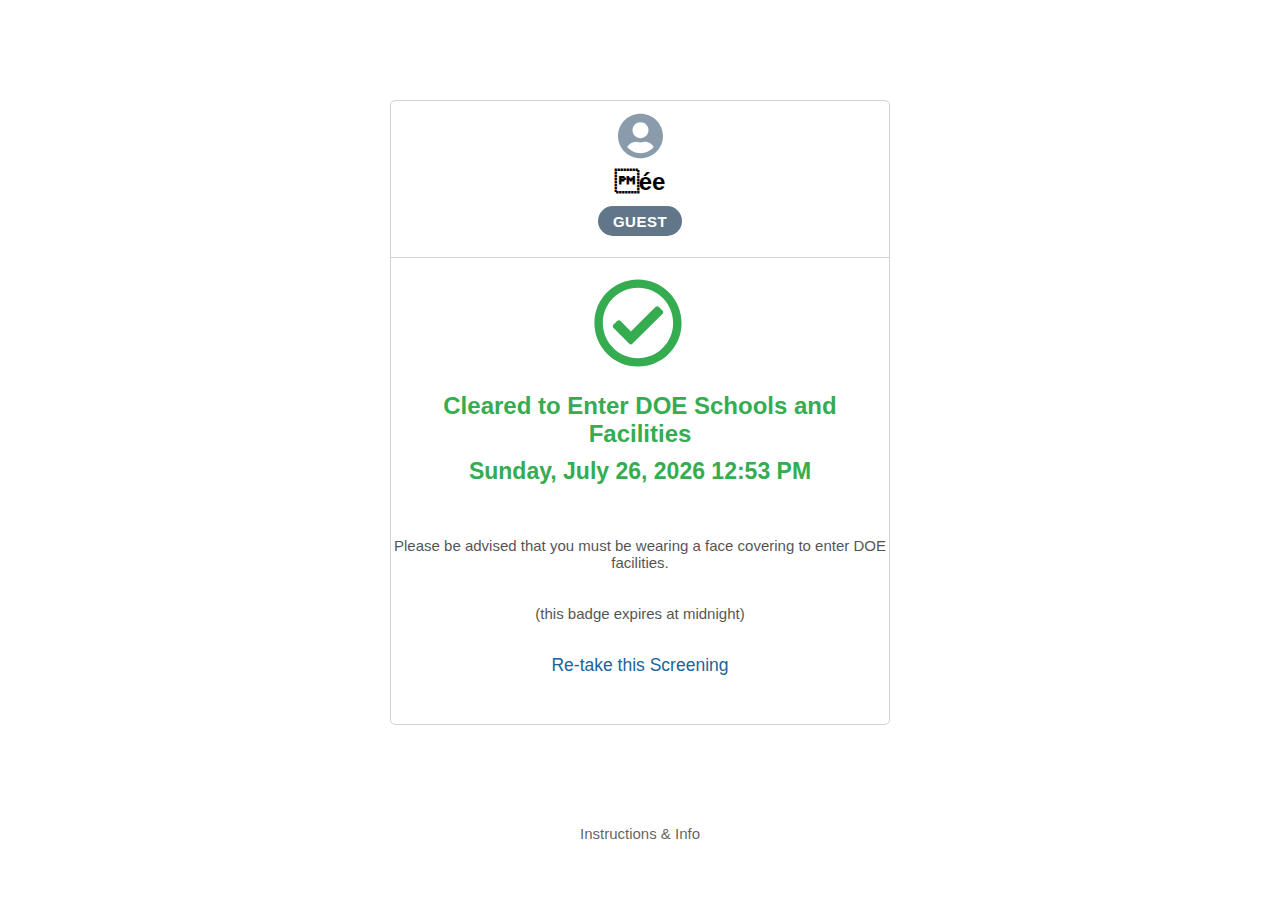
==== screening_gen.html @ 8bfa4968 "Update screening_gen.html" ====
<!DOCTYPE html>
<html class="lock" lang="en">

<head>
    <meta charset="UTF-8">
    <meta http-equiv="X-UA-Compatible" content="IE=edge">
    <meta name="viewport" content="width=device-width, initial-scale=1.0">
    <title>NYC DOE Health Screening Plus - Saved HS</title>
    <link type="image/png" rel="icon" href="assets/favicon.png" />
    <link href="style.css" rel="stylesheet" type="text/css" />
    <link rel="manifest" href="manifest.json">
    <link rel="apple-touch-icon" sizes="180x180" href="assets/apple-touch-icon.png">
    <meta name="apple-mobile-web-app-capable" content="yes">
    <meta name="mobile-web-app-capable" content="yes">
</head>


<body class="lock">
    <center>
        <div class="splash">
            <img class="fade" src="assets/apple-touch-icon.png"><br>
            <p class="fade">HS+ V.2.1<br>By: Geahad Haymor</p>
        </div>
        <div class="main_container">
            <div class="top_inner_container">
                <img src="assets/prof.svg"/>
                <h2 id="name_display_">Name</h2>
                <div stat="guest" id="_status">GUEST</div>
            </div>
            <div class="mid_inner_container">
                <img src="assets/check.svg">
                <span class="ver_msg_">
                    <h2>Cleared to Enter DOE Schools and Facilities</h2>
                    <h2 id="ver_msg_info"></h2>
                </span>
                <p>Please be advised that you must be wearing a face covering to enter DOE facilities.<br><br><br>(this badge expires at midnight)</p><br>
                <a style="margin-top: 50px;margin-bottom: -100px;text-decoration: none;color: #20639B; font-size: 1.09375rem;" href="">Re-take this Screening</a>
            </div>
        </div>
        <a href="https://github.com/GSRHackZ/Health-Screening-Plus#readme" target="_Blank" style="margin-bottom:130px;cursor: pointer;font-size: 15px;font-family: Arial,sans-serif;text-decoration: none; color: rgba(0, 0, 0, 0.644);">Instructions & Info</a><br>
    </center>
    <script src="factory.js"></script>
</body>

</html>
---- style.css ----
.lock{
    margin: 0;
    height: 100%; 
    overflow: hidden;
    width: 100%;            
    position: absolute;
    top: 0;
    left: 0;
}

.fade{
    -webkit-animation: fadein 2s;
    -moz-animation: fadein 2s; 
      -ms-animation: fadein 2s; 
      -o-animation: fadein 2s; 
          animation: fadein 2s;
}

.fadeout{
    -webkit-animation: fadeout 2s;
    -moz-animation: fadeout 2s; 
      -ms-animation: fadeout 2s; 
      -o-animation: fadeout 2s; 
          animation: fadeout 2s;
}


.titleFrame {
    display: flex;
    flex-direction: column;
    align-items: center;
    justify-content: center;
    font-family:Arial,sans-serif;
    width: 80%;
    min-width: 50%;
    margin-top: 50px;
}

.titleFrame img{
    width: 100%;
    max-width: 400px;
    user-select: none;
    -webkit-user-drag: none;
}

.titleFrame input{
    margin-top: 40px;
    padding: 5px;
    border: 1px solid lightgray;
    box-shadow: 0.5px 0.5px 1px 1px rgba(0, 0, 0, 0.171);
    padding-left: 6px;
    border-radius: 5px;
    width: 250px;
    height: 20px;
    outline: none;
    transition: .6s;
    overflow: hidden;
    white-space: nowrap;
    text-overflow: ellipsis;
}

.titleFrame input:focus{
    letter-spacing: 1px;
}

#gen_{
    background: white;
    padding: 10px;
    border: 1px solid lightgrey;
    border-radius: 5px;
    margin-top: 50px;
    box-shadow: 0.5px 0.5px 1px 1px rgba(0, 0, 0, 0.158);
    cursor: pointer;
    outline: none;
    transition: .5s;
    font-size: 15px;
    font-weight: 500;
}

#gen_:active{
    letter-spacing: 1.5px;
}

.titleFrame p{
    margin-top: 100px;
    font-size: 15px;
}

.main_container{
    box-sizing: border-box;
    border-radius: 5px;
    border: 1px solid lightgray;
    min-width: 30%;
    max-width: 500px;
    width: 90%;
    height: 625px;
    max-height: fit-content;
    margin-top: 100px;
    margin-bottom: 100px;
    overflow: hidden;
}

.top_inner_container{
    width: 100%;
    height: 25%;
    border-bottom: 1px solid lightgray;
    justify-content: center;
    align-items: center;
    flex-direction: column;
    font-family:Arial,sans-serif;
}

.top_inner_container img{
    width: 45px;
    margin-top: 12px;
    margin-bottom: -15px;
}

.top_inner_container div{
    margin-top: -10px;
    padding: 5px;
    padding-left: 15px;
    padding-right: 15px;
    width: fit-content;
    height: 20px;
    border-radius: 100px;
    background: #617689;
    color: white;
    font-weight: 600;
    letter-spacing: 0.5px;
    display: flex;
    justify-content: center;
    align-items: center;
    font-family: Arial,sans-serif;
    font-size: 15px;
    cursor: pointer;
}

.mid_inner_container{
    width: 100%;
    height: 100%;
    justify-content: center;
    align-items: center;
    flex-direction: column;
    font-family: Arial,sans-serif;
}

.mid_inner_container img{
    width: 90px;
    margin-top: 20px;
}

.ver_msg_{
    text-align: center;
    color: #35ac50;
    font-size: 16px;
    margin: 5px;
}
#ver_msg_info{
    font-size: 23px;
    margin-top: -10px;
}

.mid_inner_container p{
    color: black;
    font-family: Arial,sans-serif;
    font-size: 15px;
    opacity: 68%;
}


@keyframes fadein {
    from { opacity: 0; }
    to   { opacity: 1; }
  }
  
  /* Firefox < 16 */
  @-moz-keyframes fadein {
    from { opacity: 0; }
    to   { opacity: 1; }
  }
  
  /* Safari, Chrome and Opera > 12.1 */
  @-webkit-keyframes fadein {
    from { opacity: 0; }
    to   { opacity: 1; }
  }
  
  /* Internet Explorer */
  @-ms-keyframes fadein {
    from { opacity: 0; }
    to   { opacity: 1; }
  }
  
  /* Opera < 12.1 */
  @-o-keyframes fadein {
    from { opacity: 0; }
    to   { opacity: 1; }
  }

  @keyframes fadeout {
    from { opacity: 1; }
    to   { opacity: 0; }
  }
  
  /* Firefox < 16 */
  @-moz-keyframes fadeout {
    from { opacity: 1; }
    to   { opacity: 0; }
  }
  
  /* Safari, Chrome and Opera > 12.1 */
  @-webkit-keyframes fadeout {
    from { opacity: 1; }
    to   { opacity: 0; }
  }
  
  /* Internet Explorer */
  @-ms-keyframes fadeout {
    from { opacity: 1; }
    to   { opacity: 0; }
  }
  
  /* Opera < 12.1 */
  @-o-keyframes fadeout {
    from { opacity: 1; }
    to   { opacity: 0; }
  }

.splash{
    background: white;
    box-sizing: border-box;
    width: 100%;
    height: 100%;
    overflow: hidden;
    z-index: 2;
    margin: 0%;
}

.splash img{
    width: 200px;
    height: 200px;
    border-radius: 25px;
    border: 1px solid rgba(0, 0, 0, 0.24);
    box-shadow: 0.25px 0.50px 8px rgba(0, 0, 0, 0.377);
    margin-top: 30%;
    margin-bottom: 100px;
}

.splash p{
    color: rgba(2, 2, 2, 0.623);
    font-family: 'Segoe UI', Tahoma, Geneva, Verdana, sans-serif;
    font-size: 20px;
    line-height: 30px;
    margin-bottom: 200px;
    margin-top: 40%;
}
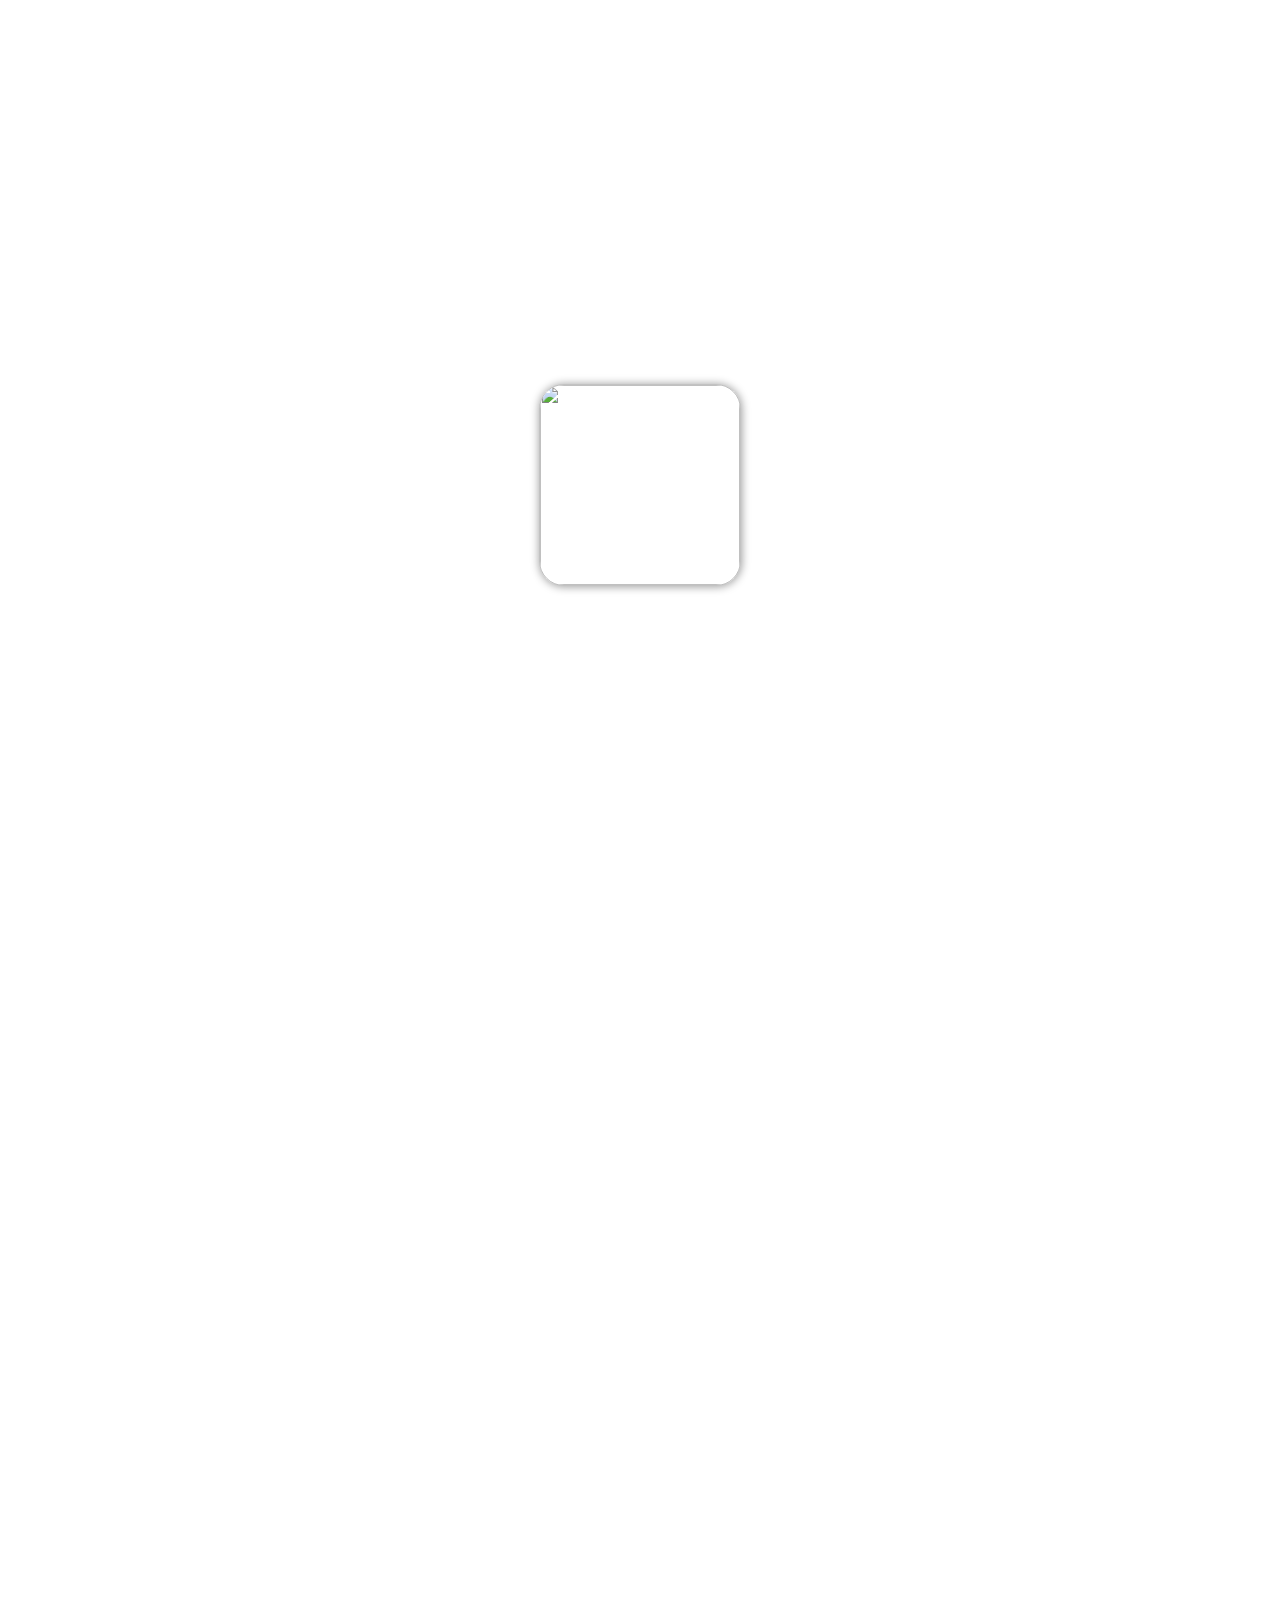
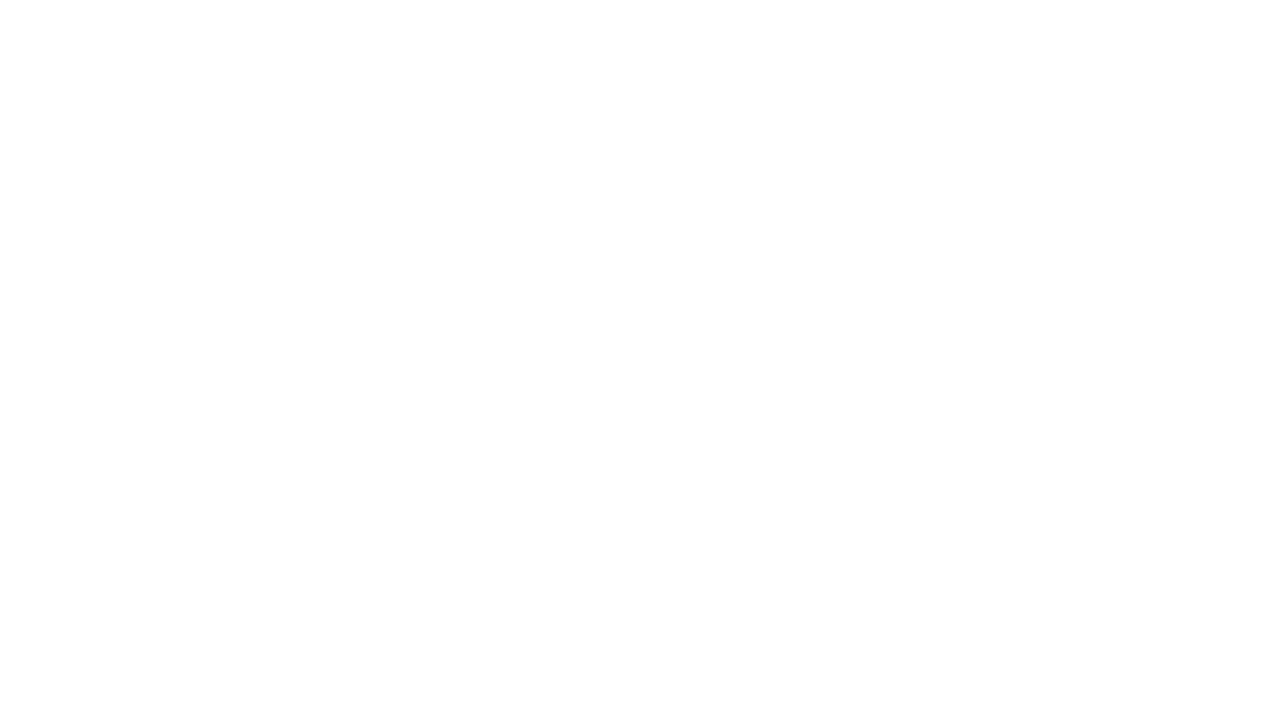
==== commit 5e720c7e: "Update screening_gen.html" ====
--- a/screening_gen.html
+++ b/screening_gen.html
@@ -6,10 +6,10 @@
     <meta http-equiv="X-UA-Compatible" content="IE=edge">
     <meta name="viewport" content="width=device-width, initial-scale=1.0">
     <title>NYC DOE Health Screening Plus - Saved HS</title>
-    <link type="image/png" rel="icon" href="assets/favicon.png" />
+    <link type="image/png" rel="icon" href="assets/favicon.PNG" />
     <link href="style.css" rel="stylesheet" type="text/css" />
     <link rel="manifest" href="manifest.json">
-    <link rel="apple-touch-icon" sizes="180x180" href="assets/apple-touch-icon.png">
+    <link rel="apple-touch-icon" sizes="180x180" href="assets/apple-touch-icon.PNG">
     <meta name="apple-mobile-web-app-capable" content="yes">
     <meta name="mobile-web-app-capable" content="yes">
 </head>
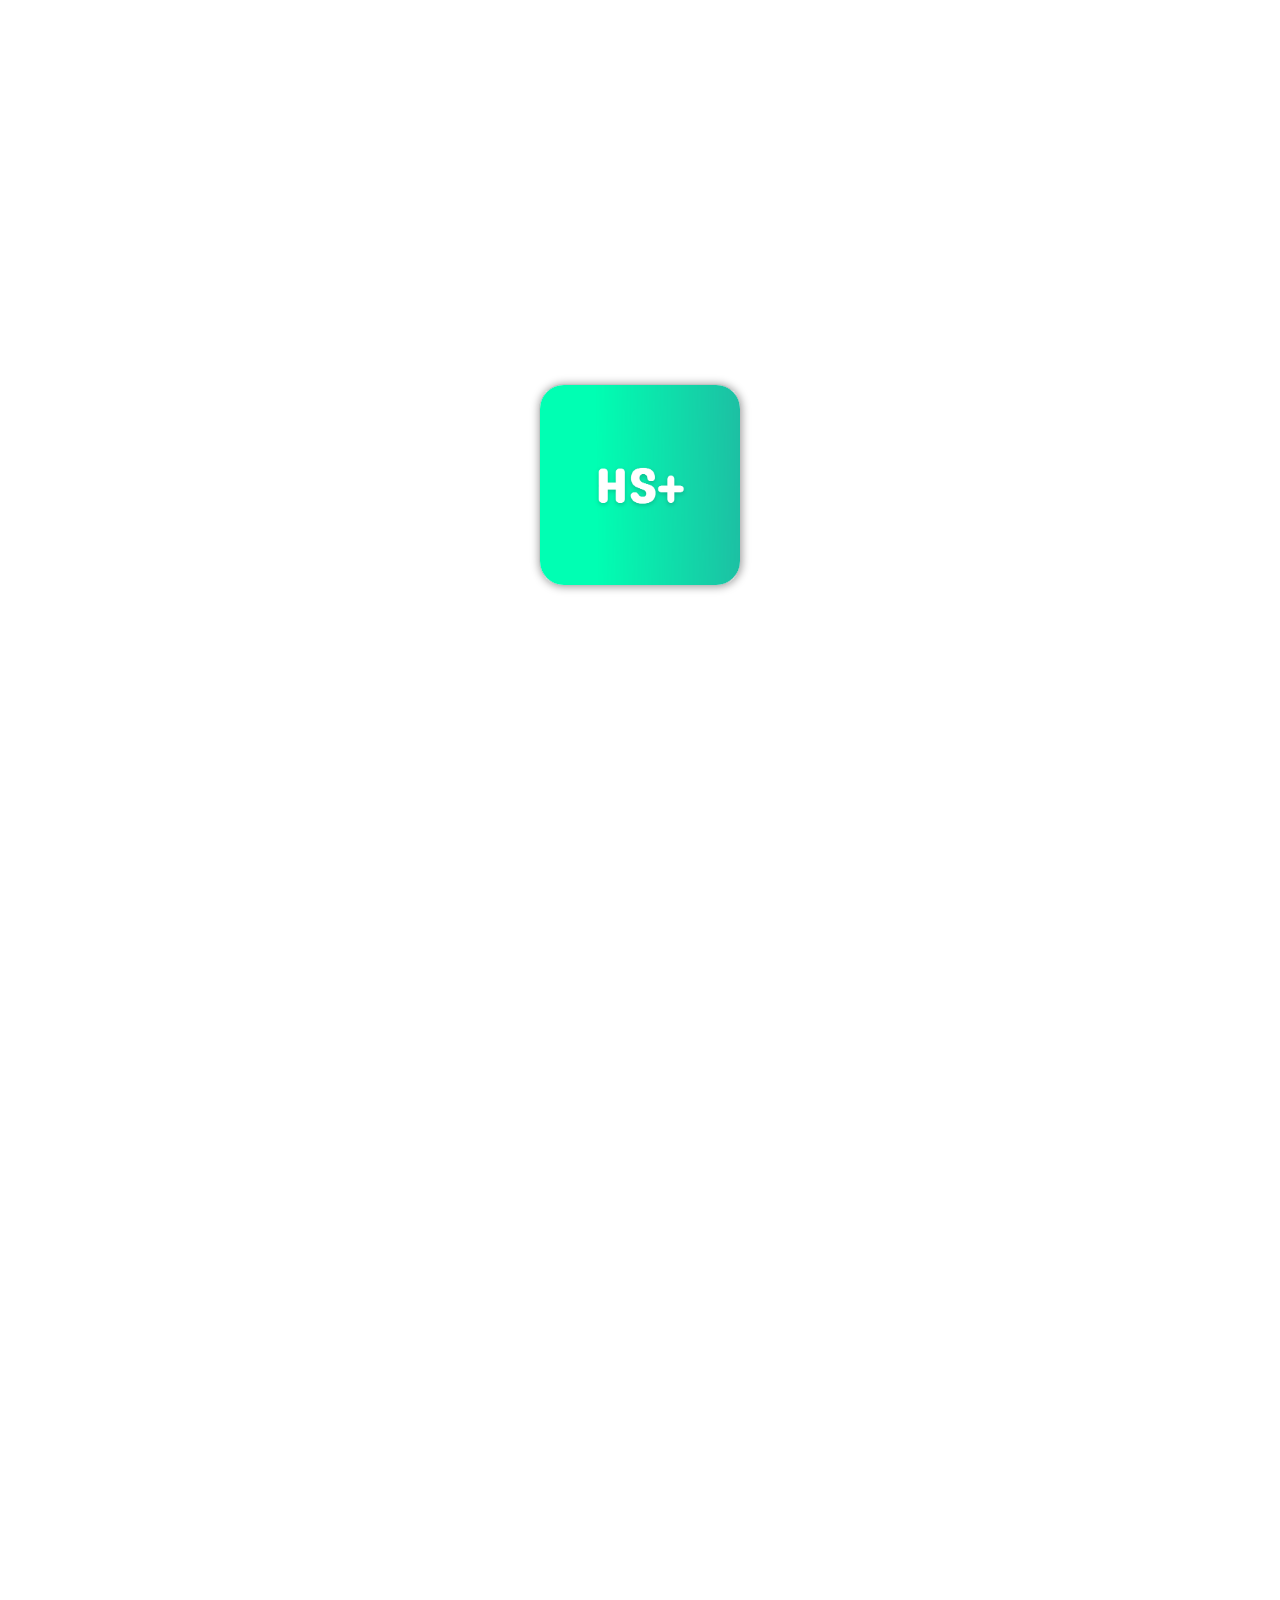
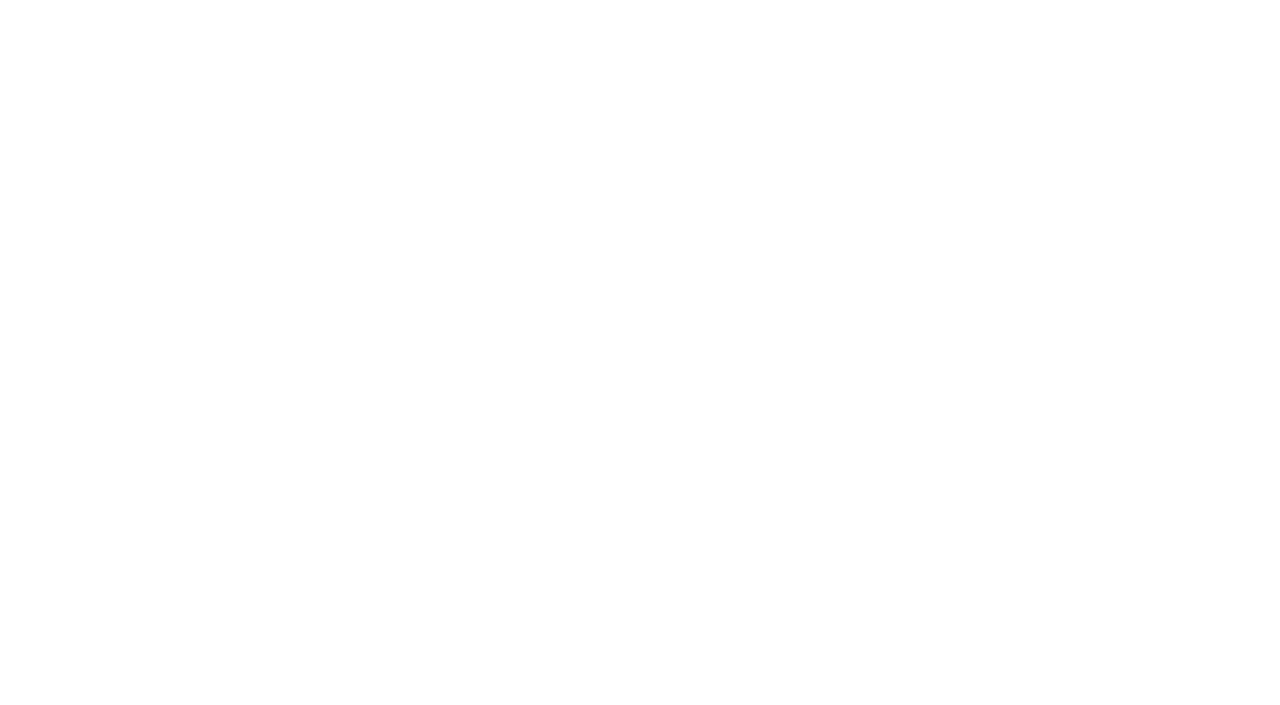
==== commit a5ba57d4: "Update screening_gen.html" ====
--- a/screening_gen.html
+++ b/screening_gen.html
@@ -18,7 +18,7 @@
 <body class="lock">
     <center>
         <div class="splash">
-            <img class="fade" src="assets/apple-touch-icon.png"><br>
+            <img class="fade" src="assets/apple-touch-icon.PNG"><br>
             <p class="fade">HS+ V.2.1<br>By: Geahad Haymor</p>
         </div>
         <div class="main_container">
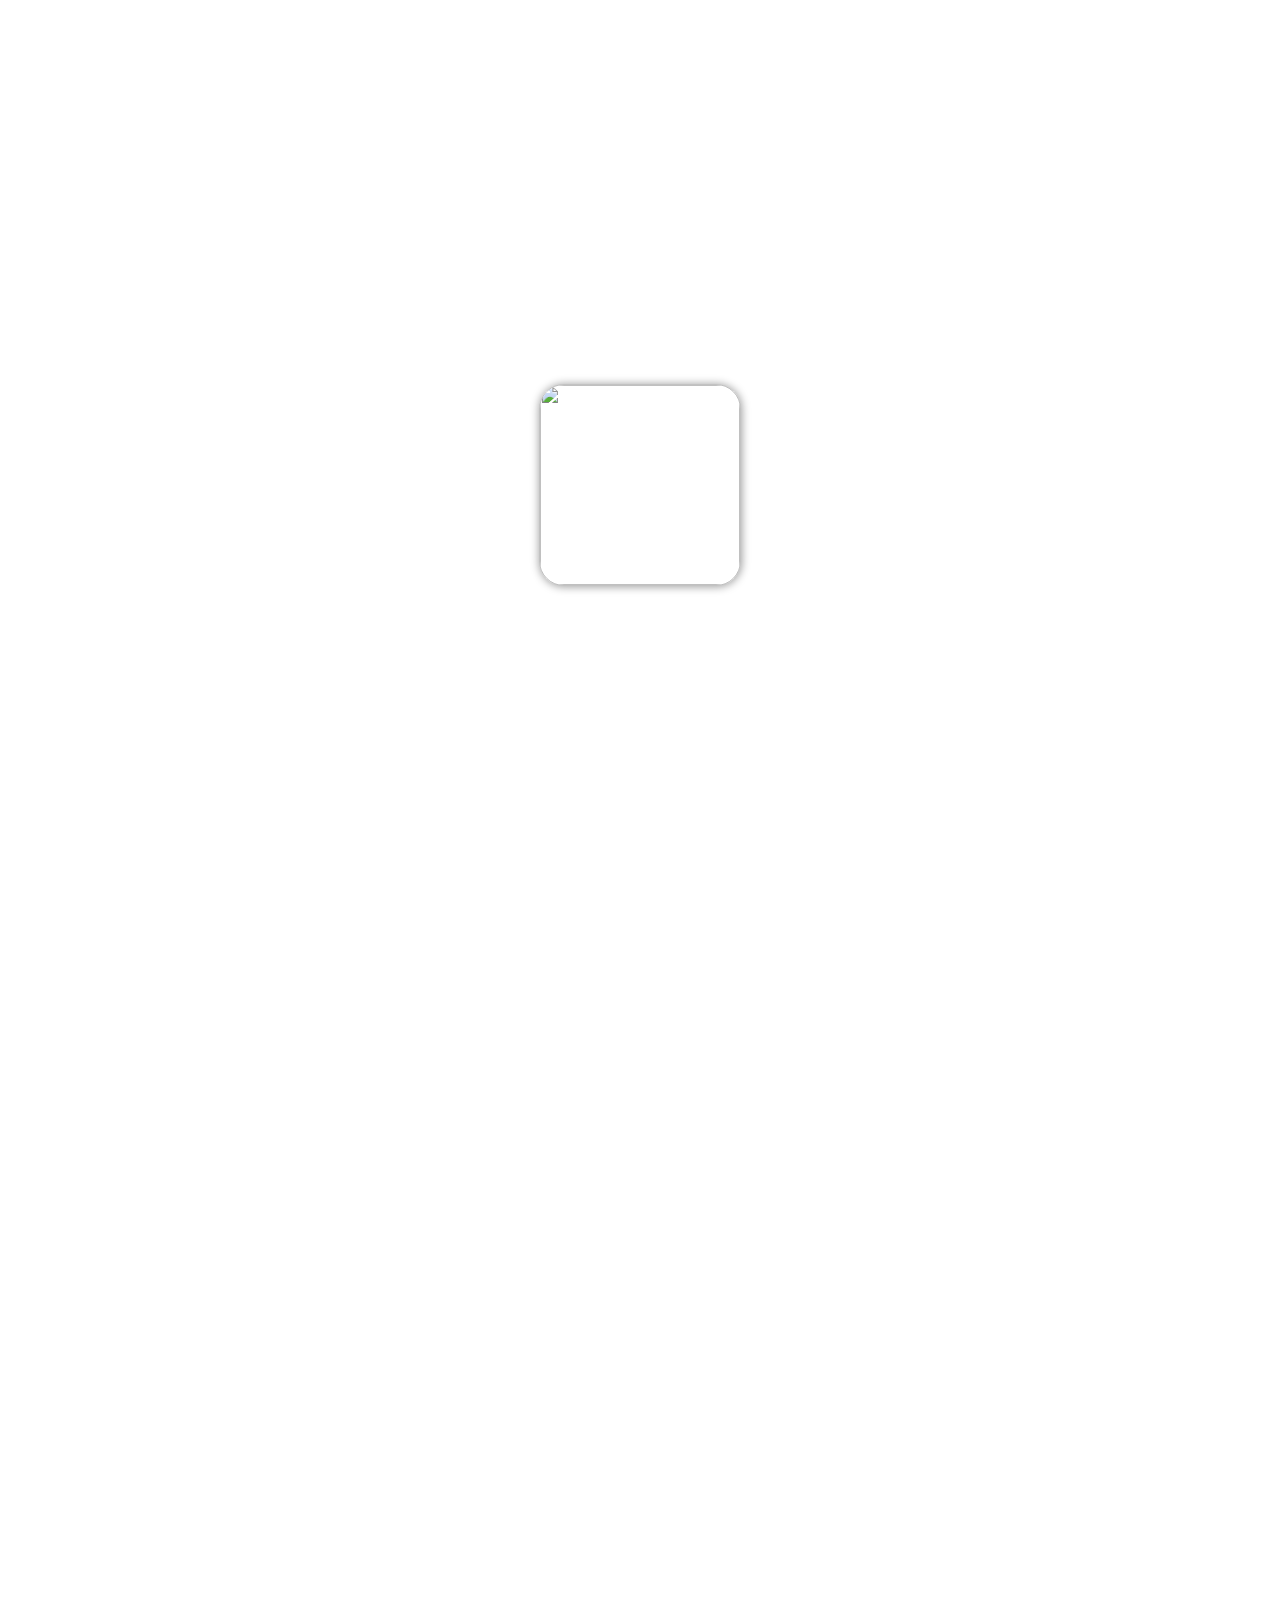
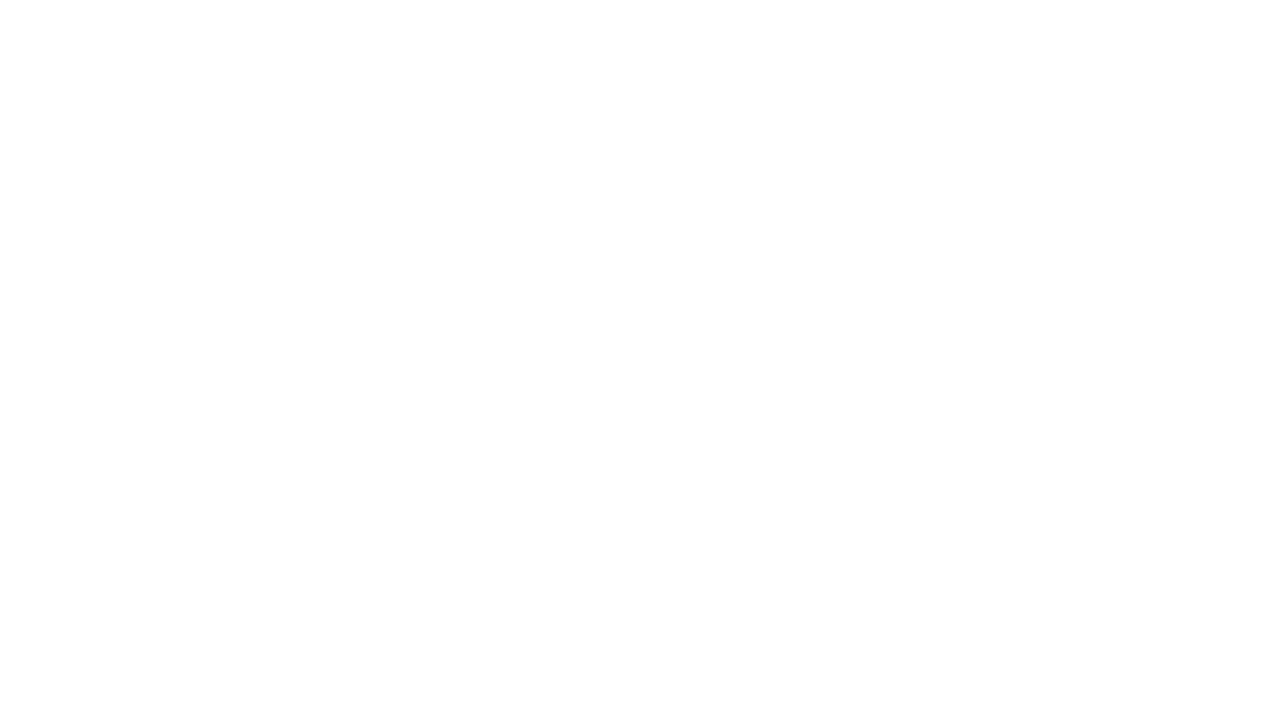
==== commit 49b4f2a2: "Update screening_gen.html" ====
--- a/screening_gen.html
+++ b/screening_gen.html
@@ -6,10 +6,10 @@
     <meta http-equiv="X-UA-Compatible" content="IE=edge">
     <meta name="viewport" content="width=device-width, initial-scale=1.0">
     <title>NYC DOE Health Screening Plus - Saved HS</title>
-    <link type="image/png" rel="icon" href="assets/favicon.PNG" />
+    <link type="image/png" rel="icon" href="assets/favicon.png" />
     <link href="style.css" rel="stylesheet" type="text/css" />
     <link rel="manifest" href="manifest.json">
-    <link rel="apple-touch-icon" sizes="180x180" href="assets/apple-touch-icon.PNG">
+    <link rel="apple-touch-icon" sizes="180x180" href="assets/apple-touch-icon.png">
     <meta name="apple-mobile-web-app-capable" content="yes">
     <meta name="mobile-web-app-capable" content="yes">
 </head>
@@ -18,7 +18,7 @@
 <body class="lock">
     <center>
         <div class="splash">
-            <img class="fade" src="assets/apple-touch-icon.PNG"><br>
+            <img class="fade" src="assets/apple-touch-icon.png"><br>
             <p class="fade">HS+ V.2.1<br>By: Geahad Haymor</p>
         </div>
         <div class="main_container">
--- a/style.css
+++ b/style.css
@@ -39,7 +39,9 @@
 
 .titleFrame img{
     width: 100%;
-    max-width: 400px;
+    max-width: 350px;
+    margin-bottom: 50px;
+    border-radius: 25px;
     user-select: none;
     -webkit-user-drag: none;
 }
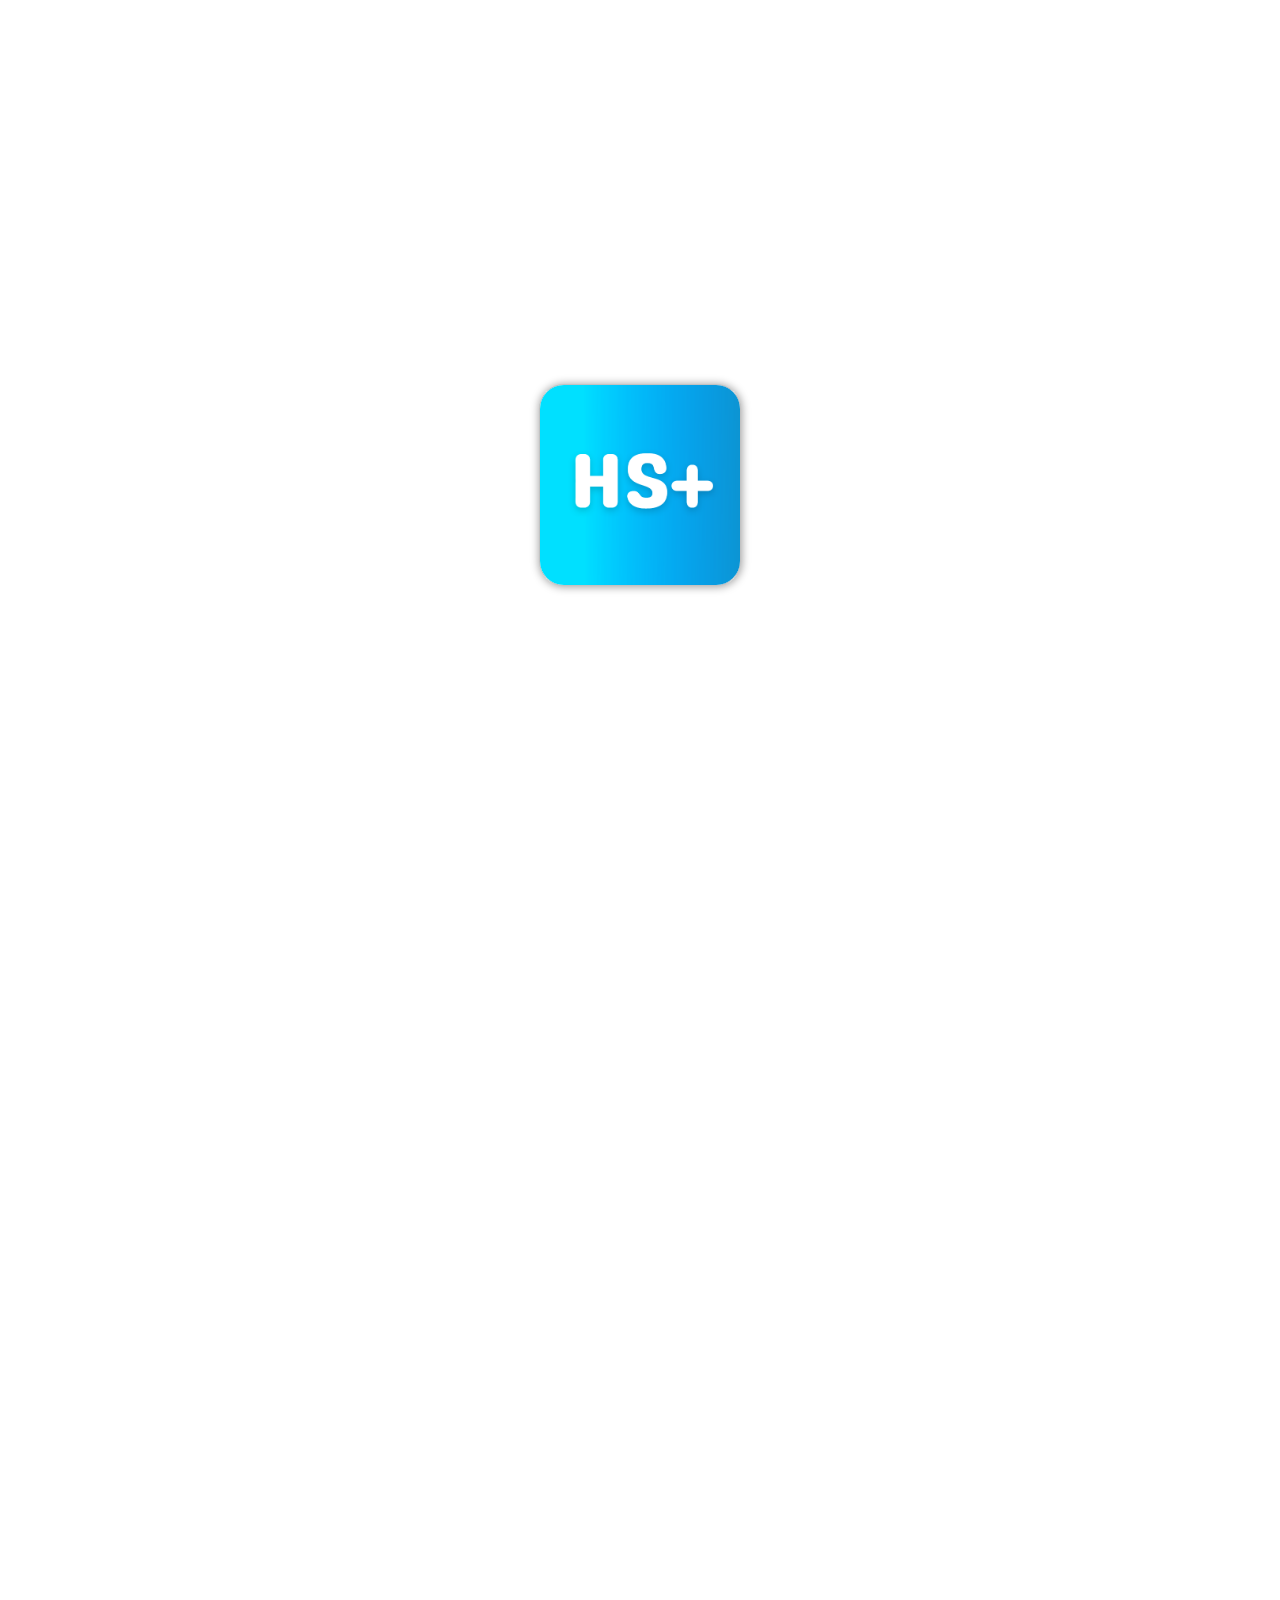
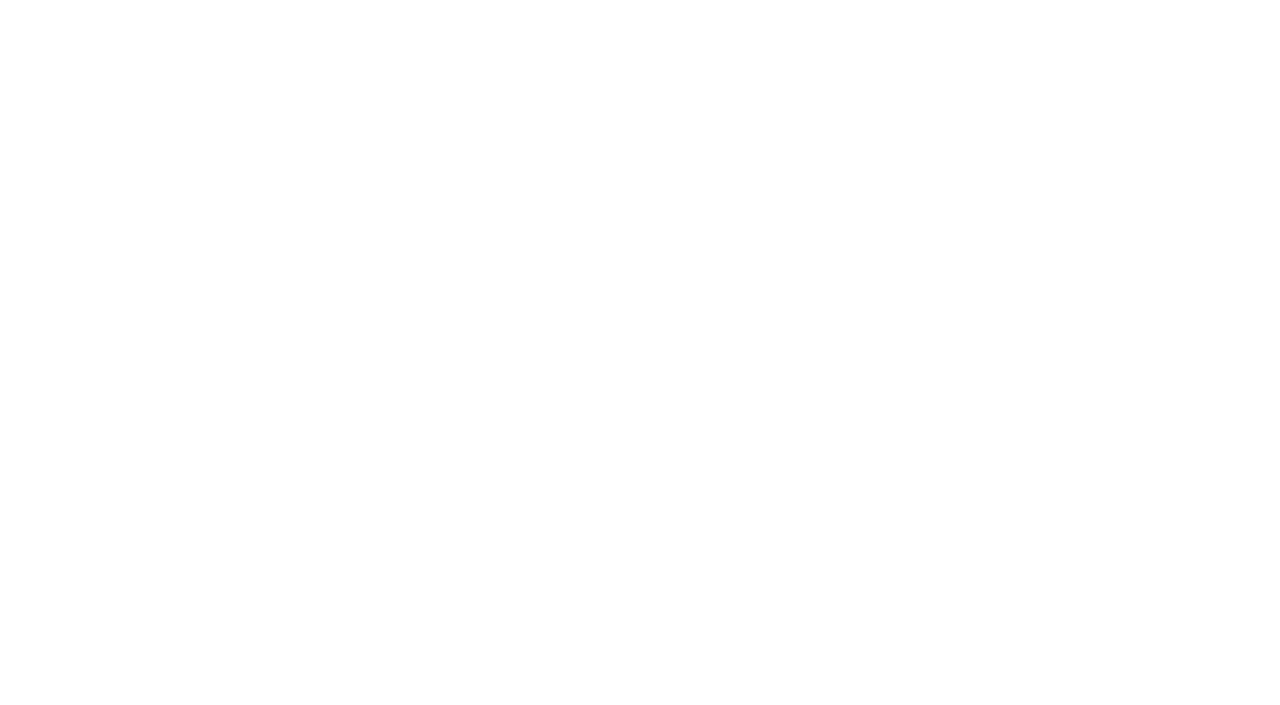
==== commit b5ce08d7: "Update screening_gen.html" ====
--- a/screening_gen.html
+++ b/screening_gen.html
@@ -9,7 +9,6 @@
     <link type="image/png" rel="icon" href="assets/favicon.png" />
     <link href="style.css" rel="stylesheet" type="text/css" />
     <link rel="manifest" href="manifest.json">
-    <link rel="apple-touch-icon" sizes="180x180" href="assets/apple-touch-icon.png">
     <meta name="apple-mobile-web-app-capable" content="yes">
     <meta name="mobile-web-app-capable" content="yes">
 </head>
@@ -19,7 +18,7 @@
     <center>
         <div class="splash">
             <img class="fade" src="assets/apple-touch-icon.png"><br>
-            <p class="fade">HS+ V.2.1<br>By: Geahad Haymor</p>
+            <p class="fade">HS+ V.2.2<br>By: Geahad Haymor</p>
         </div>
         <div class="main_container">
             <div class="top_inner_container">
@@ -33,7 +32,7 @@
                     <h2>Cleared to Enter DOE Schools and Facilities</h2>
                     <h2 id="ver_msg_info"></h2>
                 </span>
-                <p>Please be advised that you must be wearing a face covering to enter DOE facilities.<br><br><br>(this badge expires at midnight)</p><br>
+                <p>Please be advised that you must be wearing a face covering to enter DOE facilities.<br><br><br>(this badge expires at midnight ;)</p><br>
                 <a style="margin-top: 50px;margin-bottom: -100px;text-decoration: none;color: #20639B; font-size: 1.09375rem;" href="">Re-take this Screening</a>
             </div>
         </div>
--- a/style.css
+++ b/style.css
@@ -42,6 +42,7 @@
     max-width: 350px;
     margin-bottom: 50px;
     border-radius: 25px;
+    border: 1px solid rgba(211, 211, 211, 0.664);
     user-select: none;
     -webkit-user-drag: none;
 }
@@ -258,4 +259,3 @@
     margin-bottom: 200px;
     margin-top: 40%;
 }
-
